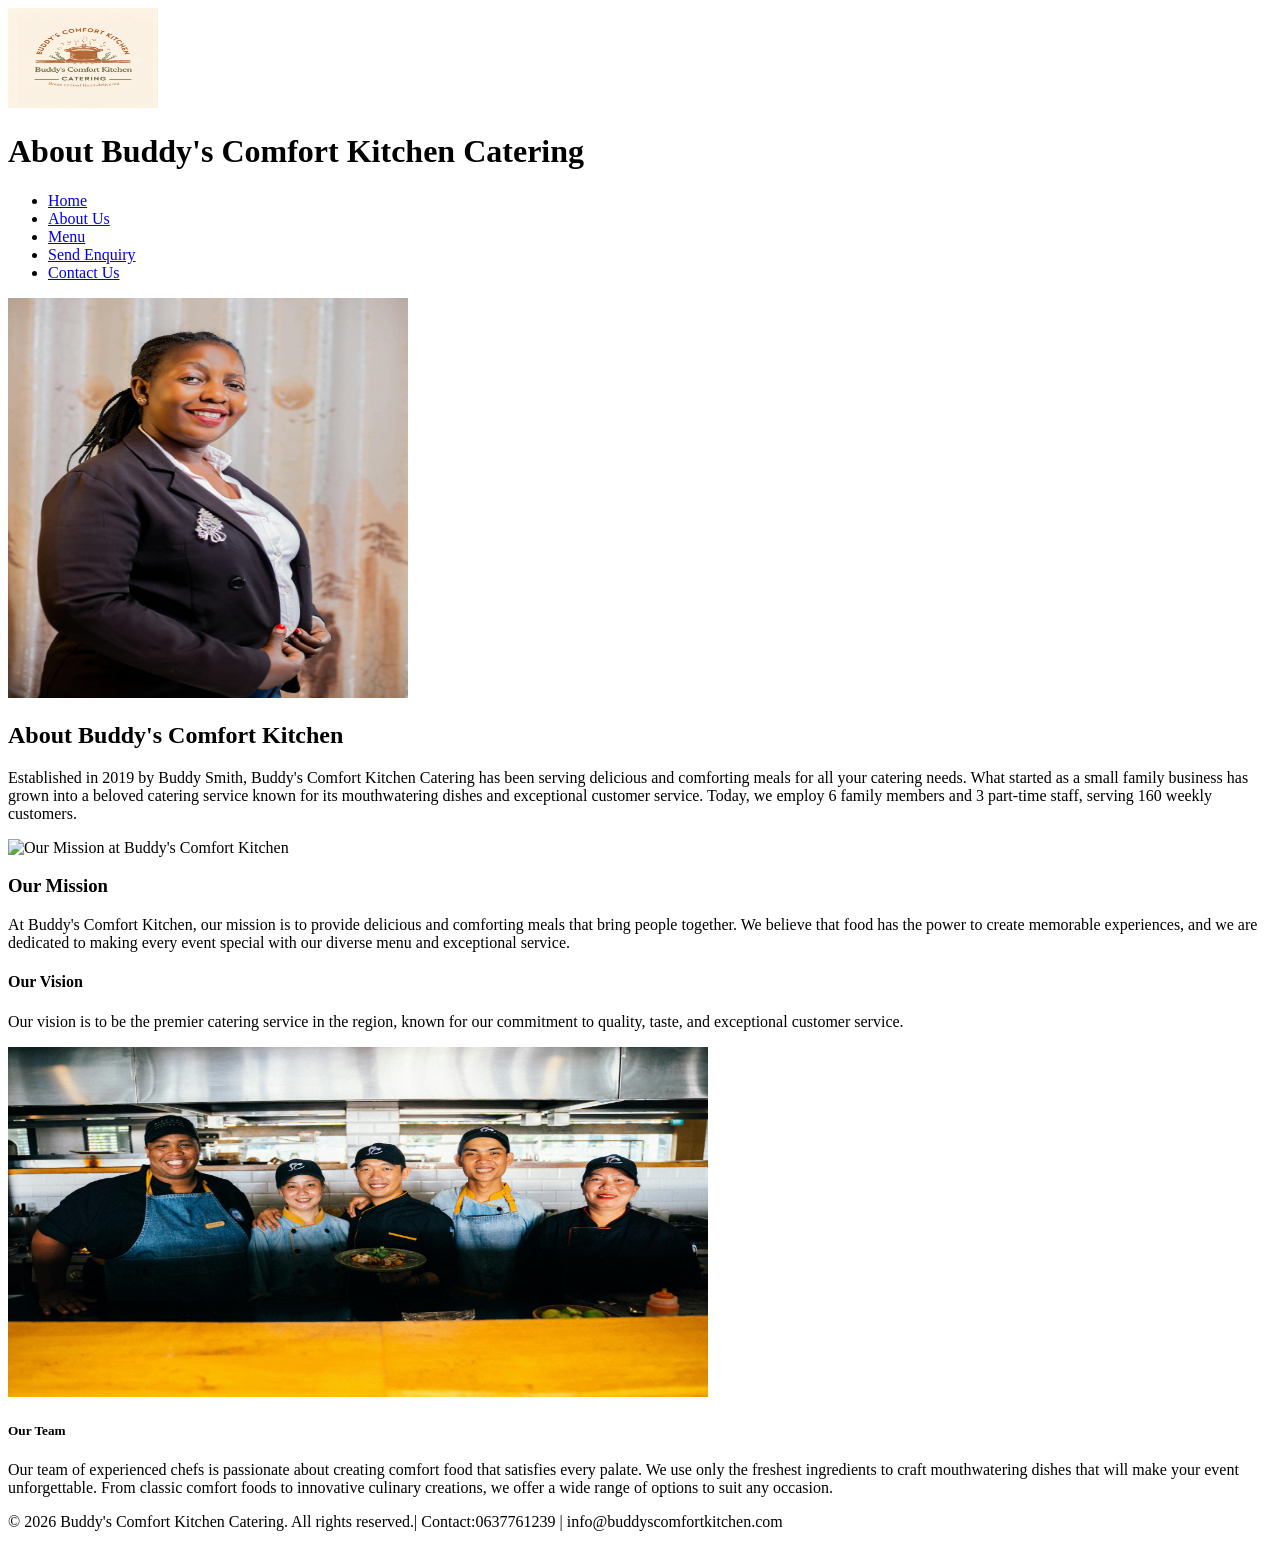
==== about.html @ 9892035e "Part1: Complete submission - All HTML pages with content, images, and forms" ====
<!DOCTYPE html>
<html lang="en">
<head>
    <meta charset="UTF-8">
    <meta name="viewport" content="width=device-width, initial-scale=1.0">
    <title>About Us | Buddy's Comfort Kitchen Catering</title>
</head>
<body>

    <header>
        <div class="logo">
            <img src="images/logo.png" alt="Buddy's Comfort Kitchen Logo" width="150" height="100">
        </div>
        <h1>About Buddy's Comfort Kitchen Catering</h1>
        <nav>
            <ul>
                <li><a href="index.html">Home</a></li>
                <li><a href="about.html">About Us</a></li>
                <li><a href="menu.html">Menu</a></li>
                <li><a href="enquiry.html">Send Enquiry</a></li>
                <li><a href="contact.html">Contact Us</a></li>
            </ul>
        </nav> 
     </header>     
     
     <main>
        <section>
            <img src="images/founder.jpg" alt="About Us at Buddy's Comfort Kitchen" width="400" height="400">
            <h2>About Buddy's Comfort Kitchen</h2>
            <p>Established in 2019 by Buddy Smith, Buddy's Comfort Kitchen Catering has been serving delicious and comforting meals for all your catering needs. 
            What started as a small family business has grown into a beloved catering service known for its mouthwatering dishes and exceptional customer service.
            Today, we employ 6 family members and 3 part-time staff, serving 160 weekly customers.</p>
        </section>
        <section class="mission-vision">
            <img src="images/kitchen.jpg" alt="Our Mission at Buddy's Comfort Kitchen" width="600" height="400">
            <h3>Our Mission</h3>
            <p>At Buddy's Comfort Kitchen, our mission is to provide delicious and comforting meals that bring people together. 
             We believe that food has the power to create memorable experiences, and we are dedicated to making every event special with our diverse menu and exceptional service.</p>

             <h4>Our Vision</h4>
             <p>Our vision is to be the premier catering service in the region, 
             known for our commitment to quality, taste, and exceptional customer service.</p>
        </section>
        <section class="team">
            <img src="images/team.jpg" alt="Our Team at Buddy's Comfort Kitchen" width="700" height="350">
            <h5>Our Team</h5>
            <p>Our team of experienced chefs is passionate about creating comfort food that satisfies every palate. 
             We use only the freshest ingredients to craft mouthwatering dishes that will make your event unforgettable. 
             From classic comfort foods to innovative culinary creations, we offer a wide range of options to suit any occasion.</p>
        </section>
     </main>

     <footer>
        <p>&copy; 2026 Buddy's Comfort Kitchen Catering. All rights reserved.| Contact:0637761239 | info@buddyscomfortkitchen.com</p>   
     </footer>
</body>
</html>
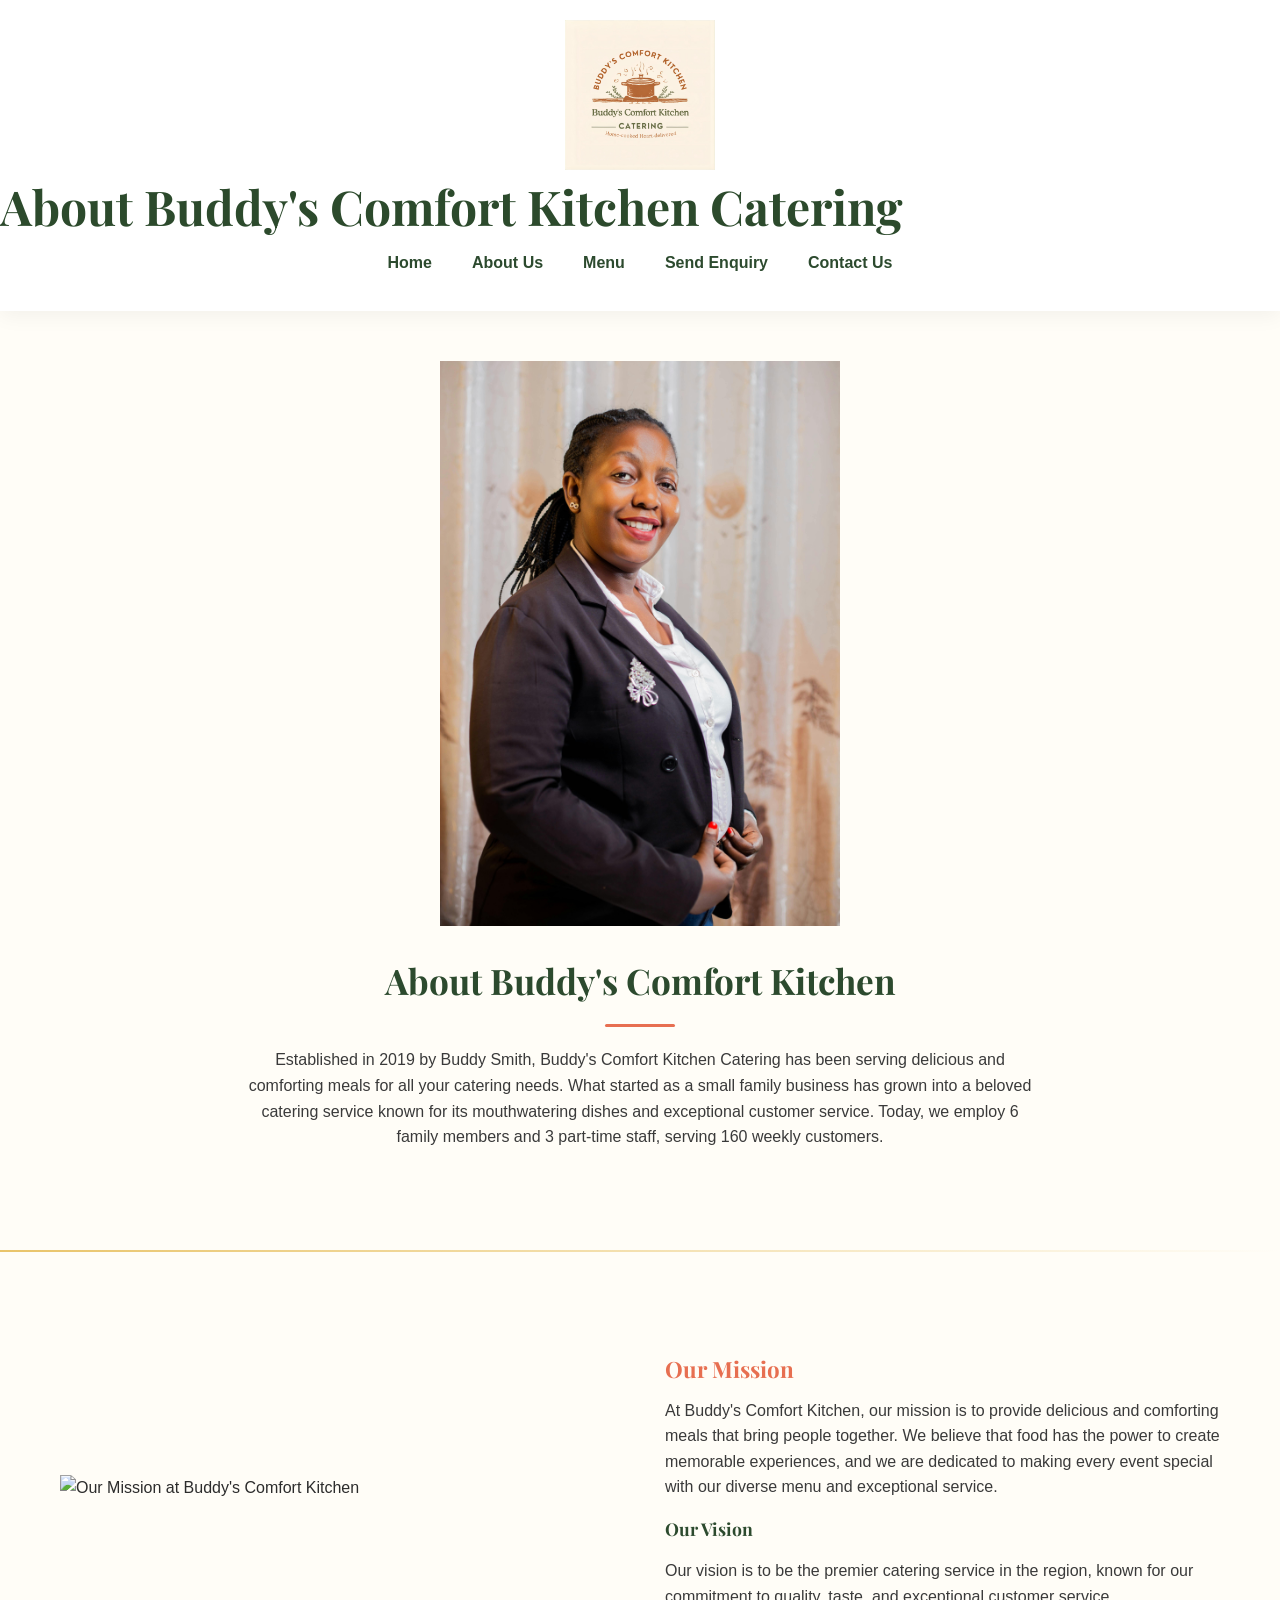
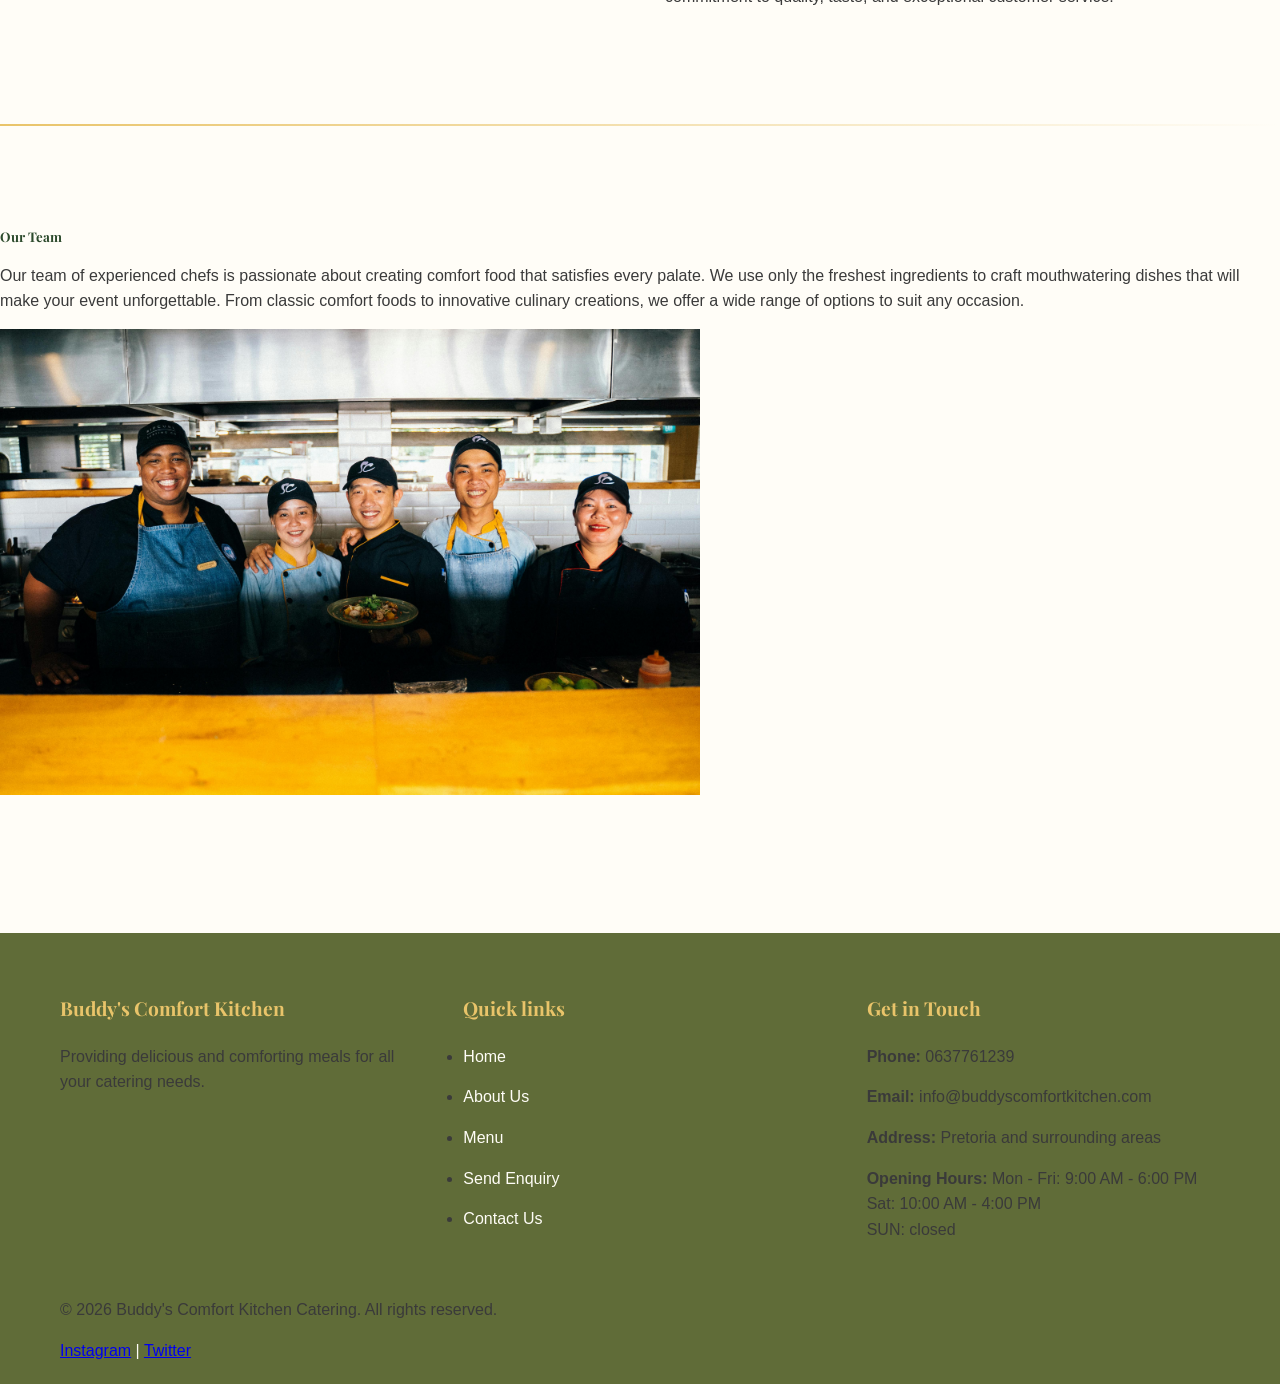
==== commit 95b186ec: "part 2 submission" ====
--- a/about.html
+++ b/about.html
@@ -4,6 +4,10 @@
     <meta charset="UTF-8">
     <meta name="viewport" content="width=device-width, initial-scale=1.0">
     <title>About Us | Buddy's Comfort Kitchen Catering</title>
+    <!-- Google Fonts -->
+    <link href="https://fonts.googleapis.com/css2?family=Playfair+Display:wght@400;700;900&family=Montserrat:wght@300;400;600;700&display=swap" rel="stylesheet">
+    <!--external css file -->
+    <link rel="stylesheet" href="css/styles.css">
 </head>
 <body>
 
@@ -25,14 +29,28 @@
      
      <main>
         <section>
+            <div class="container">
+                <div style="margin:50px 0;">
+                    <div style=" text-align: center; max-width:800px; margin: 0 auto;">
             <img src="images/founder.jpg" alt="About Us at Buddy's Comfort Kitchen" width="400" height="400">
-            <h2>About Buddy's Comfort Kitchen</h2>
+            <h2 style="text-align: center;">About Buddy's Comfort Kitchen</h2>
             <p>Established in 2019 by Buddy Smith, Buddy's Comfort Kitchen Catering has been serving delicious and comforting meals for all your catering needs. 
             What started as a small family business has grown into a beloved catering service known for its mouthwatering dishes and exceptional customer service.
             Today, we employ 6 family members and 3 part-time staff, serving 160 weekly customers.</p>
+                     </div> 
+                </div>
+            </div>
+            <hr style="margin: 50px 0; border:0; height:2px; background:linear-gradient(90deg, #e9c46a, transparent);">
         </section>
+
         <section class="mission-vision">
+            <div class="container">
+                <div style="margin:50px 0;">
+                    <div style=" display: grid; grid-template-columns:1fr 1fr; gap:50px; align-items: center;">
+                        <div>
             <img src="images/kitchen.jpg" alt="Our Mission at Buddy's Comfort Kitchen" width="600" height="400">
+                        </div>
+                        <div>
             <h3>Our Mission</h3>
             <p>At Buddy's Comfort Kitchen, our mission is to provide delicious and comforting meals that bring people together. 
              We believe that food has the power to create memorable experiences, and we are dedicated to making every event special with our diverse menu and exceptional service.</p>
@@ -40,18 +58,57 @@
              <h4>Our Vision</h4>
              <p>Our vision is to be the premier catering service in the region, 
              known for our commitment to quality, taste, and exceptional customer service.</p>
+                   </div>
+                </div> 
+            </div>
         </section>
+
+          <hr style="margin: 50px 0; border:0; height:2px; background:linear-gradient(90deg, #e9c46a, transparent);">
         <section class="team">
-            <img src="images/team.jpg" alt="Our Team at Buddy's Comfort Kitchen" width="700" height="350">
+        <div style="margin:50px 0;"
+          <div style="display: grid; grid-template-columns:1fr 1fr; gap:50px; align-items: center;">
+            <div>
             <h5>Our Team</h5>
             <p>Our team of experienced chefs is passionate about creating comfort food that satisfies every palate. 
              We use only the freshest ingredients to craft mouthwatering dishes that will make your event unforgettable. 
              From classic comfort foods to innovative culinary creations, we offer a wide range of options to suit any occasion.</p>
+             <img src="images/team.jpg" alt="Our Team at Buddy's Comfort Kitchen" width="700" height="350">
+             </div>
+          </div>
+        </div>
         </section>
      </main>
 
      <footer>
-        <p>&copy; 2026 Buddy's Comfort Kitchen Catering. All rights reserved.| Contact:0637761239 | info@buddyscomfortkitchen.com</p>   
-     </footer>
+    <div class="container">
+      <div class="footer-grid">
+        <div>
+            <h4>Buddy's Comfort Kitchen</h4>
+            <p>Providing delicious and comforting meals for all your catering needs.</p>
+        </div>
+        <div>
+            <h4> Quick links</h4>
+            <ul>
+                <li><a href="index.html">Home</a></li>
+                <li><a href="about.html">About Us</a></li>
+                <li><a href="menu.html">Menu</a></li>
+                <li><a href="enquiry.html">Send Enquiry</a></li>
+                <li><a href="contact.html">Contact Us</a></li>
+            </ul>
+        </div>
+        <div>
+            <h4>Get in Touch</h4>
+            <p><strong>Phone:</strong> 0637761239</p>
+            <p><strong>Email:</strong> info@buddyscomfortkitchen.com</p>
+            <p><strong>Address:</strong> Pretoria and surrounding areas</p>
+            <p><strong>Opening Hours:</strong> Mon - Fri: 9:00 AM - 6:00 PM<br> Sat: 10:00 AM - 4:00 PM<br> SUN: closed</p>
+        </div>
+    </div>             
+    <p>&copy; 2026 Buddy's Comfort Kitchen Catering. All rights reserved.</p>
+    
+        <a href="https://www.instagram.com/buddyscomfortkitchen" target="_blank">Instagram</a> | 
+        <a href="https://www.twitter.com/buddyscomfortkitchen" target="_blank">Twitter</a> 
+    </div>
+</footer>                                
 </body>
 </html>
--- a/css/styles.css
+++ b/css/styles.css
@@ -0,0 +1,540 @@
+/* ======================================================================
+    Buddy's Comfort Kitchen Catering - CSS Stylesheet
+    Colour Palette: 
+    #f8b400 (Deep teal) - headings and navigation
+    #333 (Dark) - buttons and text
+    #fff8e1 (Light cream) - background
+    #686d45 (Olive green) - prices and accents
+    #c87481 (dusty rose) - highlights
+====================================================================== */ 
+/* Reset and default Styles */  
+* {
+    margin: 0;
+    padding: 0;
+    box-sizing: border-box;
+}
+body {
+    font-family: 'Monstserrat', sans-serif;
+    font-size: 16px;
+    line-height: 1.6;
+    background-color: #fffdf7;
+    color: #2c2c2c;
+}
+
+body, main, .container, .hero, section {
+    width: 100%;
+    max-width: 100%;
+    overflow-x: hidden;
+}
+.services-grid, .menu-grid, .why-grid {
+    width: 100%;
+}
+
+.container {
+    max-width: 1200px;
+    margin: 0 auto;
+    padding: 0 20px;
+}
+
+img {
+    max-width: 100%;
+    height: auto;
+}
+
+/* typography styles */
+h1, h2, h3, h4, h5{
+    font-family: 'Playfair Display', serif;
+    font-weight: 700;
+    margin-bottom: 15px;
+    color: #2c4a2c;
+}
+h1 {
+    font-size: 3rem;
+    line-height: 1.2;
+}
+h2 {
+    font-size: 2.2rem;
+    text-align: center;
+    margin: 20px 0 20px;
+    color: #2c4a2e;
+}
+h2::after {
+    content: '';
+    display: block;
+    width: 70px;
+    height: 3px;
+    background-color: #e76f51;
+    margin: 15px auto 0;
+    border-radius: 3px;
+}
+h3 {
+    font-size: 1.4rem;
+    color: #e76f51;
+    margin-bottom: 10px;
+}    
+h4 {
+    font-size: 1.1rem;
+    color: #2c4a2e;
+}   
+p, li, span, .text {
+    color: #3a3a3a;
+    margin-bottom: 15px;
+}
+/* header and navigation */
+header {
+    background-color: #ffffff;
+    box-shadow: 0 5px 20px rgba(0,0,0,0.05);
+    padding: 20px 0;
+    position: sticky;
+    top: 0;
+    z-index: 100;
+}
+.logo {
+    text-align: center;
+}
+.logo h1 {
+    font-size: 2rem;
+    margin-bottom: 5px;
+    color: #2c4a2e;
+}
+.logo p {
+    font-size: 0.8rem;
+    color: #e76f51;
+    font-weight: 600;
+    letter-spacing: 3px;
+}
+nav ul {
+    display: flex;
+    justify-content: center;
+    list-style: none;
+    gap: 40px;
+    margin-top: 15px;
+    flex-wrap: wrap;
+} 
+nav ul li a {
+    text-decoration: none;
+    color: #2c4a2e;
+    font-weight: 600;
+    transition: all 0.3s ease;
+    padding: 5px 0;
+}
+/* Hover effects */
+nav ul li a:hover {
+    color: #e76f51;
+}
+nav ul li a:after {
+    content: '';
+    position: absolute;
+    width: 0;
+    height: 2px;
+    background-color: #e76f51;
+    left: 0;
+    bottom: 0;
+    transition: width 0.3s ease;
+}
+nav ul li a:hover:after {
+    width: 100%;
+}
+/* buttons */
+.btn {
+    display: inline-block;
+    color: #fff;
+    padding: 12px 35px;
+    border-radius: 50px;
+    text-decoration: none;
+    font-weight: 600;
+    transition: all 0.3s ease;
+    border: none;
+    cursor: pointer;
+    font-family: 'Montserrat', sans-serif;
+    letter-spacing: 1px;
+    font-size: 0.9rem;
+}
+.btn-primary {
+    background-color: #e76f51;
+    color: #fff;
+    box-shadow: 0 5px 15px rgba(231, 111, 81, 0.3);
+}
+.btn-primary:hover {
+    background-color: #d45a3a;
+    transform: translateY(-2px);
+    box-shadow: 0 5px 15px rgba(231, 0, 81, 0.4);
+}
+.btn-secondary {
+    background-color: #f4a261;
+    color: #fff;
+    box-shadow: 0 5px 15px rgba(244, 162, 97, 0.3);
+}
+.btn-secondary:hover {
+    background-color: #e08e4a;
+    transform: translateY(-2px);
+}
+.btn-outline {
+    background-color: transparent;
+    color: #e76f51;
+    border: 2px solid #e76f51;
+}
+.btn-outline:hover {
+    background-color: #e76f51;
+    color: #fff;
+    transform: translateY(-3px);
+}
+/* Hero section */
+.hero {
+    background: linear-gradient(135deg, #fffdf7 0%, #fdf8f0 100%);
+    color: #fff;
+    text-align: center;
+    padding: 80px 20px;
+    margin-bottom: 30px;
+    border-bottom: 1px solid #e9c46a;
+}
+.hero h1 {
+    color: #2c4a2e;
+    font-size: 3.2rem;
+    margin-bottom: 20px;
+}
+.hero h1 span {
+    color: #e76f51;
+    position: relative;
+    display: inline-block;
+}
+.hero h1 span::after {
+    content: '';
+    position: absolute;
+    width: 100%;
+    height: 8px;
+    background-color: #e9c46a;
+    left: 0;
+    bottom: 5px;
+    z-index: -1;
+}
+.hero p {
+    font-size: 1.2rem;
+    max-width: 600px;
+    margin-bottom:0 auto 30px;
+    color: #4a4a4a;
+}
+.hero .btn {
+    margin: 0 10px;
+}
+/* Service grid */
+.services {
+    margin: 40px 0;
+}
+.service-grid {
+    display: grid;
+    grid-template-columns: repeat(4, 1fr);
+    gap: 30px;
+    margin: 50px 0;
+}
+.service-card {
+    background: #ffffff;
+    padding: 40px 25px;
+    border-radius: 15px;
+    box-shadow: 0 10px 30px rgba(0,0,0,0.05);
+    text-align: center;
+    transition: all 0.3s ease;
+    border-bottom: 4px solid #e9c46a;
+}
+.service-card:hover {
+    transform: translateY(-10px);
+    box-shadow: 0 20px 40px rgba(0,0,0,0.1);
+    border-bottom-color: #e76f51;
+}
+.service-icon {
+    font-size: 3.5rem;
+    margin-bottom: 20px;
+}
+.service-card h3 {
+    margin-bottom: 15px;
+}
+.service-card p {
+    font-size: 0.95rem;
+    color: #8b7355;
+}
+/* Menu grid */
+.menu-grid {
+    display: grid;
+    grid-template-columns: repeat(2, 1fr);
+    gap: 25px;
+    margin: 50px 0;
+}
+.menu-item {
+    background: #ffffff;
+    padding: 20px;
+    border-radius: 20px;
+    display: flex;
+    gap: 25px;
+    transition: all 0.3s ease;
+    box-shadow: 0 5px 20px rgba(0,0,0,0.05);
+}
+.menu-item:hover {
+    transform: translateY(-5px);
+    background: #fef9f0;
+    box-shadow: 0 15px 30px rgba(0,0,0,0.1);
+}
+.menu-item img {
+    width: 100px;
+    height: 100px;
+    object-fit: cover;
+    border-radius: 15px;
+}
+.menu-item h4 {
+    color: #e76f51;
+    margin-bottom: 8px;
+    font-size: 1.2rem;
+}
+.menu-item p{
+    color: #8b7355;
+    margin-bottom: 8px;
+    font-size: 0.9rem;
+}
+.price {
+    color: #606c38;
+    font-weight: bold;
+    margin-top: 10px;
+    font-size: 1.1rem;
+    display: inline-block;
+}
+.menu-item .btn-secondary {
+    margin-left: 15px;
+    padding: 8px 20px;
+    font-size: 0.8rem;
+}
+/* Special Offer section */
+.special-offer {
+    background: linear-gradient(135deg, #e76f51 0%, #f4a261 100%);
+    color: #fff;
+    text-align: center;
+    padding: 60px 20px;
+    margin: 50px 0;
+    border-radius: 30px;
+}
+.special-offer h2 {
+    color: #fff;
+    margin-top: 0;
+}
+.special-offer h2:after{
+    background-color:#fff
+}
+.special-offer .p{
+    font: size 1.1rem;
+    max-width:500px;
+    margin:0 auto 25px;
+}
+/* About section */
+.about-section {
+    display: grid;
+    grid-template-columns: 1fr 1fr;
+    gap: 60px;
+    margin: 60px 0;
+    align-items: center;
+}
+.about-text h2{
+    text-align: left;
+    margin-top: 0;
+}
+.about-text h2:after {
+    margin: 15px 0 0 0;
+}
+.about-text p {
+    font-size: 1.05rem;
+    margin-bottom: 20px;
+}
+.about-image img {
+    width: 100%;
+    border-radius: 30px;
+    box-shadow: 0 20px 40px rgba(0,0,0,0.1);
+}
+.why-choose-us-grid {
+    display: grid;
+    grid-template-columns: repeat(3, 1fr);
+    gap: 30px;
+    margin-top: 40px;
+}
+.why-choose-us {
+    margin:60px 0;
+}
+
+.why-card {
+        background: #fff;
+        padding: 30px 25px;
+        border-radius: 20px;
+        box-shadow: 0 5px 20px rgba(0,0,0,0.05);
+        text-align: center;
+        transition: all 0.3s ease;
+        border-bottom: 3px solid #e9c46a;
+}
+.why-card:hover {
+    transform: translateY(-8px);
+    box-shadow: 0 15px 35px rgba(0,0,0,0.1);
+    border-bottom-color: #e76f51;
+}
+.why-card h3{
+    font-size: 3rem;
+    margin-bottom: 12px;
+    color: #606c38;
+}
+.why-card p {
+    color: #8b7355;
+    line-height: 1.6;
+    font-size: 0.9rem;
+}
+/* Form styles */
+.form-container {
+    background: #ffffff;
+    padding: 50px;
+    border-radius: 30px;
+    margin: 50px 0;
+    box-shadow: 0 10px 30px rgba(0,0,0,0.05);
+}
+.form-grid {
+    display: grid;
+    grid-template-columns: repeat(2, 1fr);
+    gap: 25px;
+}
+.form-group {
+    margin-bottom: 25px;
+}
+.form-group label {
+    display: block;
+    font-weight: 600;
+    margin-bottom: 8px;
+    color: #606c38;
+}
+.form-group input, .form-group select, .form-group textarea {
+    width: 100%;
+    padding: 14px;
+    border: 1px solid #d8d4d1;
+    border-radius: 15px;
+    font-family: 'Montserrat', sans-serif;
+    background: #fffdf7;
+    transition:all 0.3s ease;
+}
+.form-group input:focus, .form-group select:focus, .form-group textarea:focus {
+    outline: none;
+    border-color: #e76f51;
+    box-shadow: 0 0 0 3px rgba(231, 111, 81, 0.1);
+}
+/* Footer  */
+footer {
+    background-color: #606c38;
+    color: #fffdf7;
+    padding: 60px 0 20px;
+    margin-top: 80px;
+}
+.footer-grid {
+    display: grid;
+    grid-template-columns: repeat(3, 1fr);
+    gap: 50px;
+    margin-bottom: 40px;
+}
+.footer-grid h4 {
+    color: #e9c46a;
+    margin-bottom: 20px;
+    font-size: 1.2rem;
+}
+.footer-grid a {
+    color: #fffdf7;
+    text-decoration: none;
+    margin-bottom: 12px;
+    display: block;
+    transition: all 0.3s ease;
+}
+.footer-grid a:hover {
+    color: #e9c46a;
+    margin-bottom: 20px;
+}
+.footer-bottom {
+    text-align: center;
+    padding-top: 20px;
+    border-top: 1px solid rgba(255, 248, 255, 0.1);
+}
+
+/*==========================================================
+Responsive Design
+============================================================*/
+
+/* Tablet (max-width: 1024px) */
+@media (max-width: 1024px) {
+    .container {
+        padding: 15px;
+    }
+    h1 {
+        font-size: 2.5rem;
+    }
+    h2 {
+        font-size: 2rem;
+    }
+    .service-grid {
+        grid-template-columns: repeat(2, 1fr);
+        gap: 20px;
+    }
+}
+/* Mobile (max-width: 768px) */
+@media (max-width: 768px) {
+    /*Typography adjustments */
+    body {
+        font-size: 14px;
+    }
+    h1 {
+        font-size: 1.8rem;
+    }
+    h2 {
+        font-size: 1.5rem;
+    }
+    nav ul {
+        flex-direction: column;
+        align-items: center;
+        gap: 12px;
+    }
+    /* Hero section */
+    .hero {
+        padding: 50px 15px;
+    }
+    .hero h1 {
+        font-size: 1.8rem;
+    }
+    .hero .btn {
+        margin: 10px auto;
+        display: block;
+        width: 80%;
+    }
+    /* Service grid */
+    .service-grid {
+        grid-template-columns: 1fr;
+    }
+    /* Menu grid */
+    .menu-grid {
+        grid-template-columns: 1fr;
+    }
+    .menu-item {
+        flex-direction: column;
+        text-align: center;
+    }
+    /* About section */
+    .about-section {
+        grid-template-columns: 1fr;
+        gap: 30px;
+    }
+    /* Form grid */
+    .form-grid {
+     grid-template-columns: 1fr;
+    }
+    /* Footer grid */
+    .footer-grid {
+        grid-template-columns: 1fr;
+        text-align: center;
+        gap: 30px;
+    }
+    /* Images scale down */
+    img {
+        max-width: 100%;
+        height: auto;
+    }
+    /* Buttons */
+    .btn {
+        width: 100%;
+        text-align: center;
+    }
+}
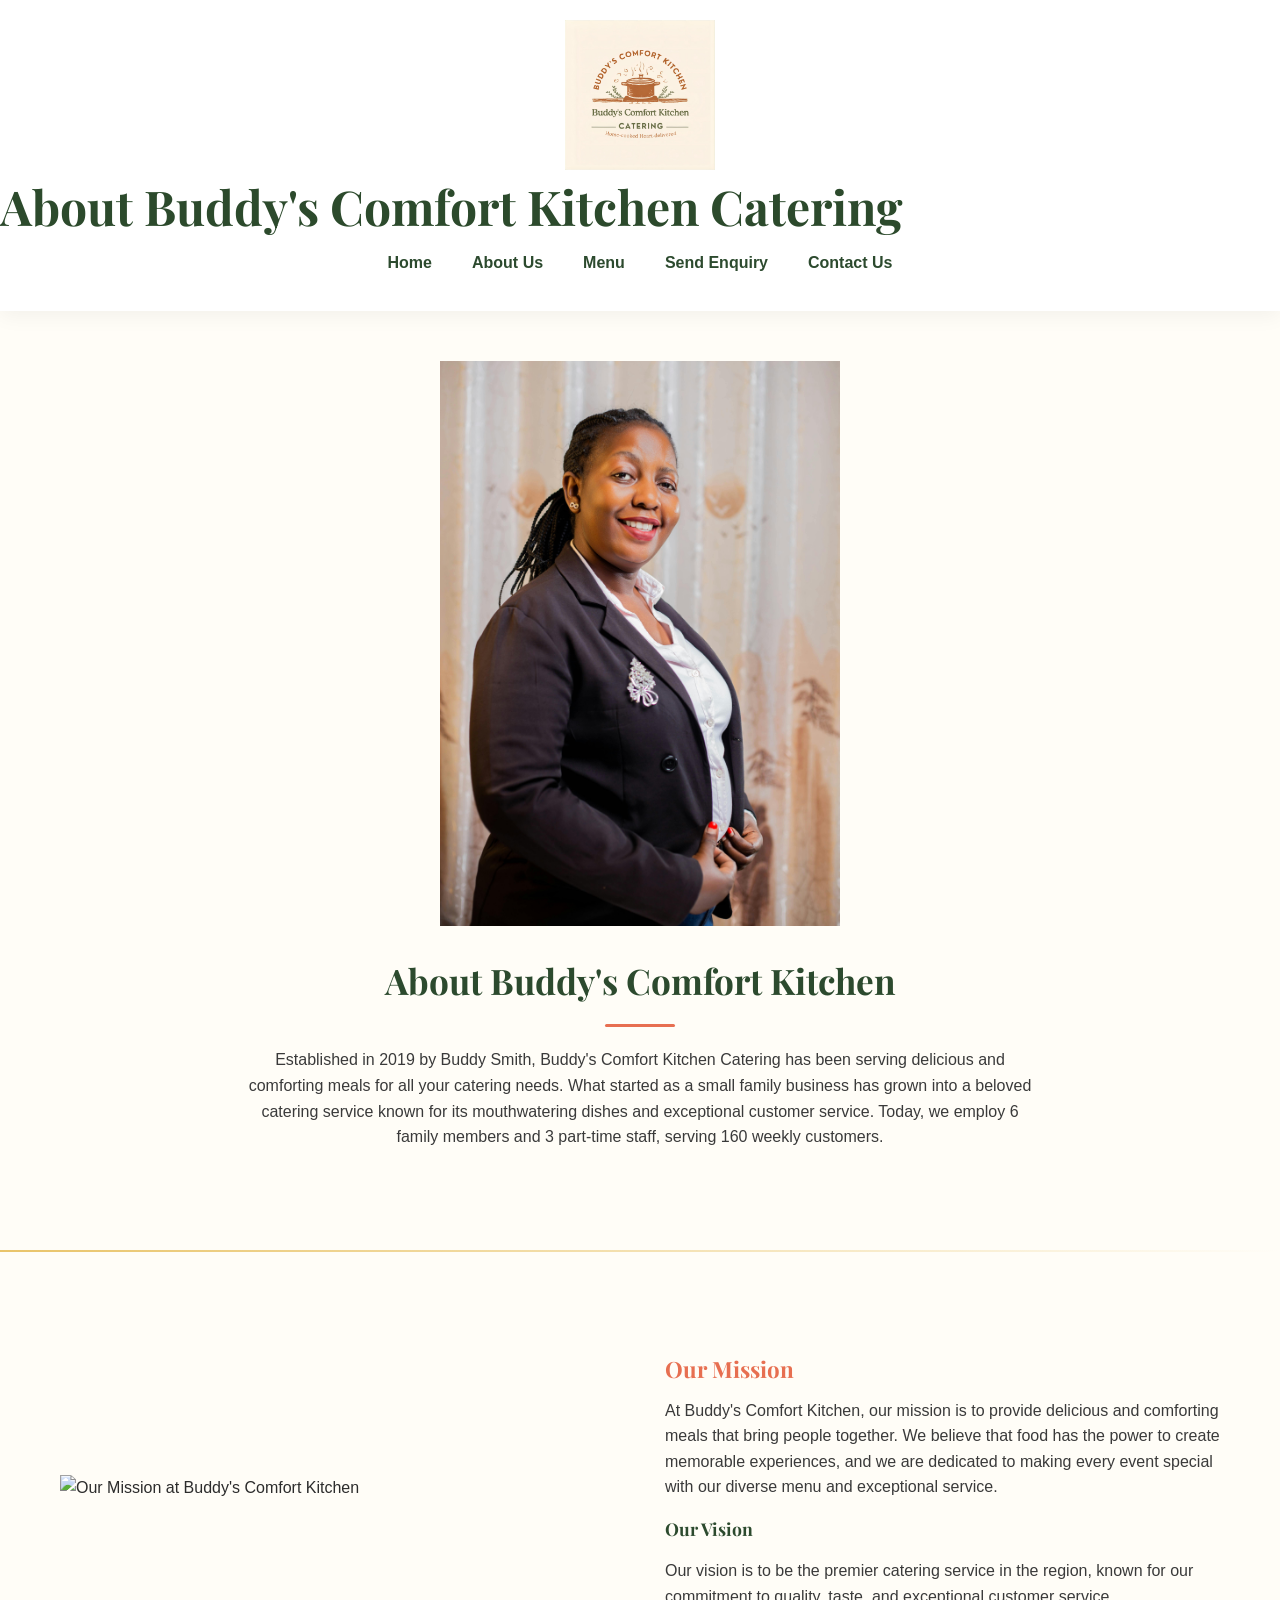
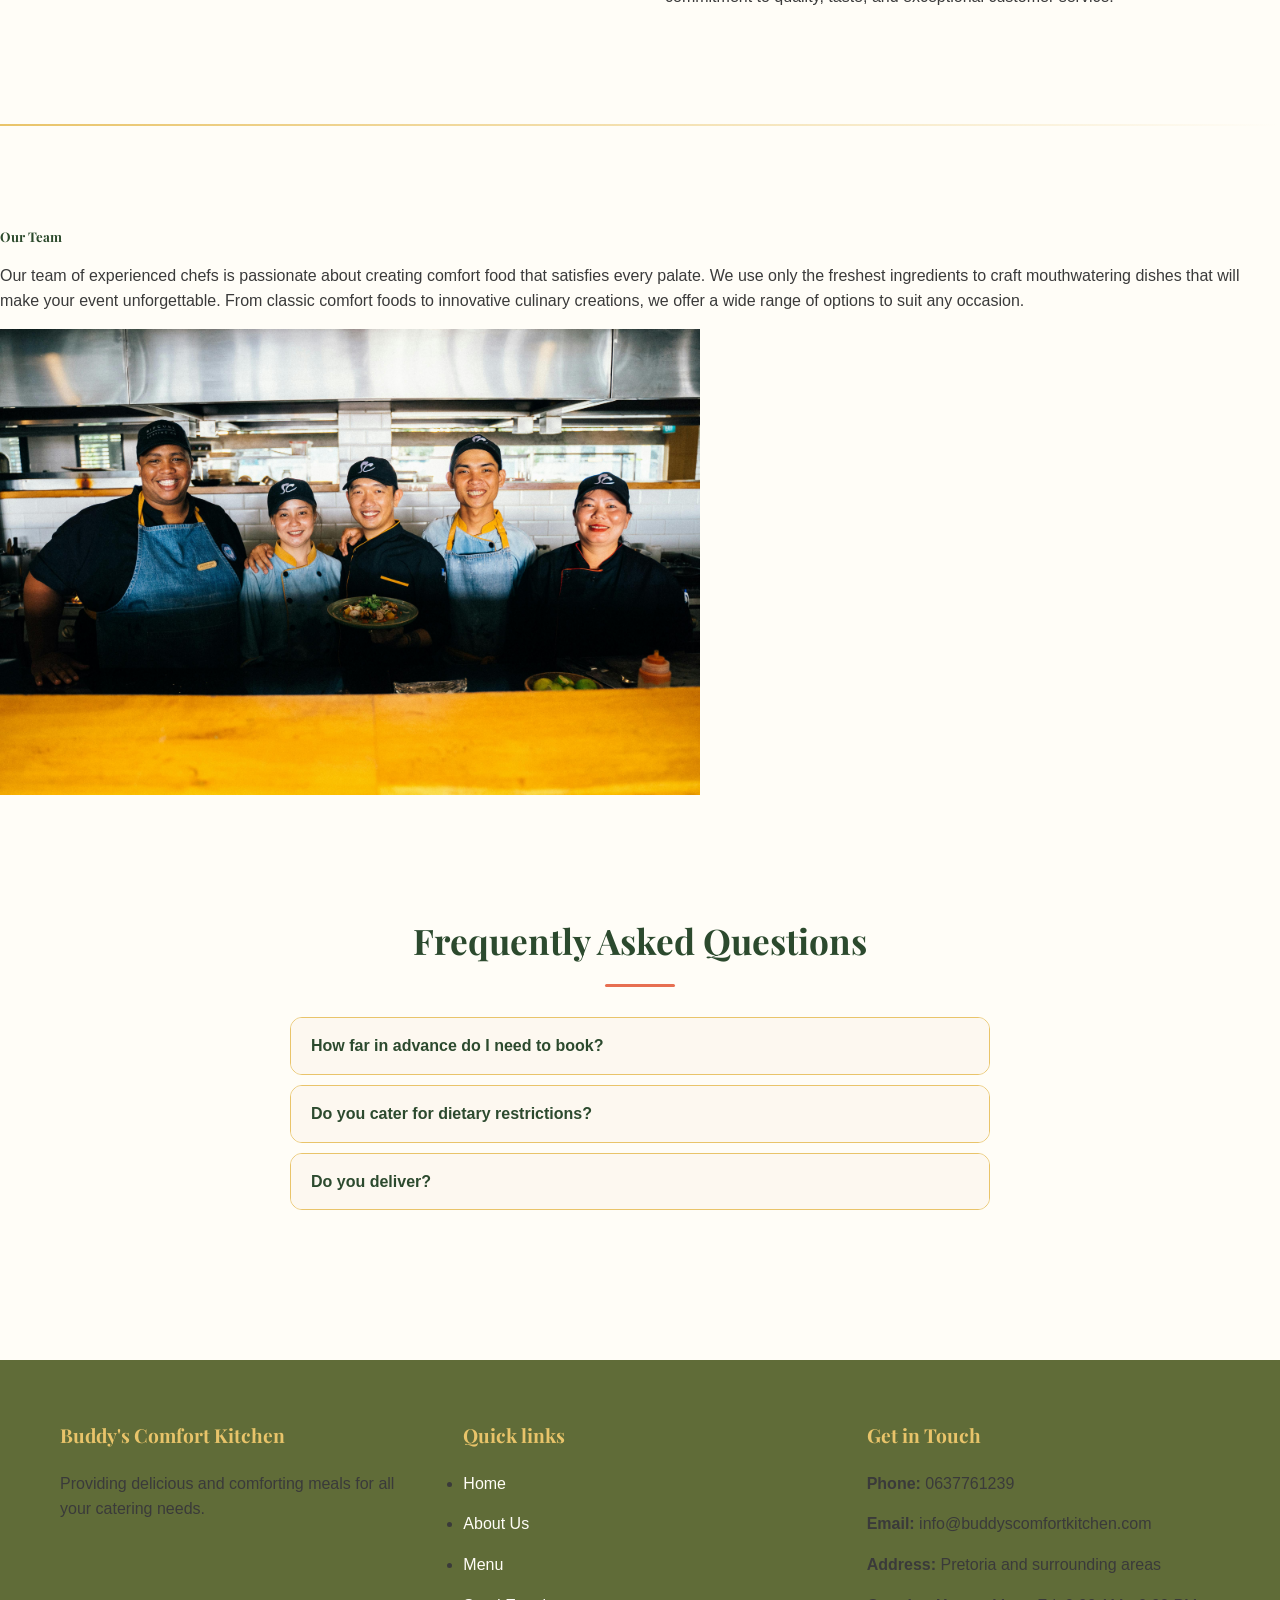
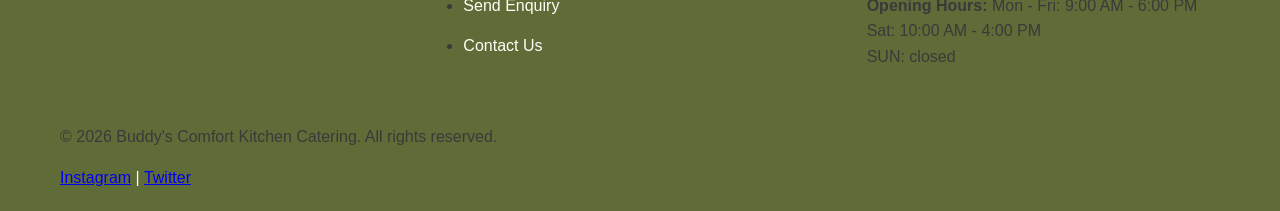
==== commit 1b386dd4: "Part 3 JavaScript, SEO, and Deployment form validation, gallery lightbox, menu search functionality," ====
--- a/about.html
+++ b/about.html
@@ -4,6 +4,9 @@
     <meta charset="UTF-8">
     <meta name="viewport" content="width=device-width, initial-scale=1.0">
     <title>About Us | Buddy's Comfort Kitchen Catering</title>
+    <meta name="description" content="Learn about Buddy's Comfort Kitchen - established in 2019 by Buddy Smith. We serve delicious home-style meals with love and quality ingredients.">
+    <meta name="keywords" content="about Buddy's Kitchen, catering history, home cooking, Pretoria caterers, Buddy Smith">
+    <meta name="author" content="Buddy's Comfort Kitchen">
     <!-- Google Fonts -->
     <link href="https://fonts.googleapis.com/css2?family=Playfair+Display:wght@400;700;900&family=Montserrat:wght@300;400;600;700&display=swap" rel="stylesheet">
     <!--external css file -->
@@ -79,6 +82,28 @@
         </section>
      </main>
 
+     <!-- FAQ Section -->
+<section style="padding: 40px 0;">
+    <div class="container">
+        <h2 style="text-align: center; color: #2C4A2E;">Frequently Asked Questions</h2>
+        
+        <div style="max-width: 700px; margin: 30px auto;">
+            <div style="margin-bottom: 10px; border: 1px solid #E9C46A; border-radius: 12px; overflow: hidden;">
+                <div class="accordion-header" style="padding: 15px 20px; background: #FDF8F0; cursor: pointer; font-weight: 600; color: #2C4A2E;"> How far in advance do I need to book?</div>
+                <div class="accordion-content" style="display: none; padding: 15px 20px; background: white;">We recommend booking at least 2-3 weeks in advance.</div>
+            </div>
+            <div style="margin-bottom: 10px; border: 1px solid #E9C46A; border-radius: 12px; overflow: hidden;">
+                <div class="accordion-header" style="padding: 15px 20px; background: #FDF8F0; cursor: pointer; font-weight: 600; color: #2C4A2E;"> Do you cater for dietary restrictions?</div>
+                <div class="accordion-content" style="display: none; padding: 15px 20px; background: white;">Yes! We offer vegetarian, vegan, gluten-free, and halal options.</div>
+            </div>
+            <div style="margin-bottom: 10px; border: 1px solid #E9C46A; border-radius: 12px; overflow: hidden;">
+                <div class="accordion-header" style="padding: 15px 20px; background: #FDF8F0; cursor: pointer; font-weight: 600; color: #2C4A2E;"> Do you deliver?</div>
+                <div class="accordion-content" style="display: none; padding: 15px 20px; background: white;">Yes! Free delivery within 10km of our kitchen.</div>
+            </div>
+        </div>
+    </div>
+</section>
+
      <footer>
     <div class="container">
       <div class="footer-grid">
@@ -109,6 +134,7 @@
         <a href="https://www.instagram.com/buddyscomfortkitchen" target="_blank">Instagram</a> | 
         <a href="https://www.twitter.com/buddyscomfortkitchen" target="_blank">Twitter</a> 
     </div>
-</footer>                                
+</footer>   
+<script src="js/script.js"></script>                             
 </body>
 </html>
--- a/css/styles.css
+++ b/css/styles.css
@@ -450,6 +450,22 @@
     padding-top: 20px;
     border-top: 1px solid rgba(255, 248, 255, 0.1);
 }
+/* Gallery Grid Fix */
+.gallery-grid {
+    display: grid;
+    grid-template-columns: repeat(3, 1fr);
+    gap: 20px;
+}
+
+.gallery-grid img {
+    width: 100%;
+    height: 250px;
+    object-fit: cover;
+    border-radius: 12px;
+    cursor: pointer;
+    transition: transform 0.3s ease;
+}
+
 
 /*==========================================================
 Responsive Design
